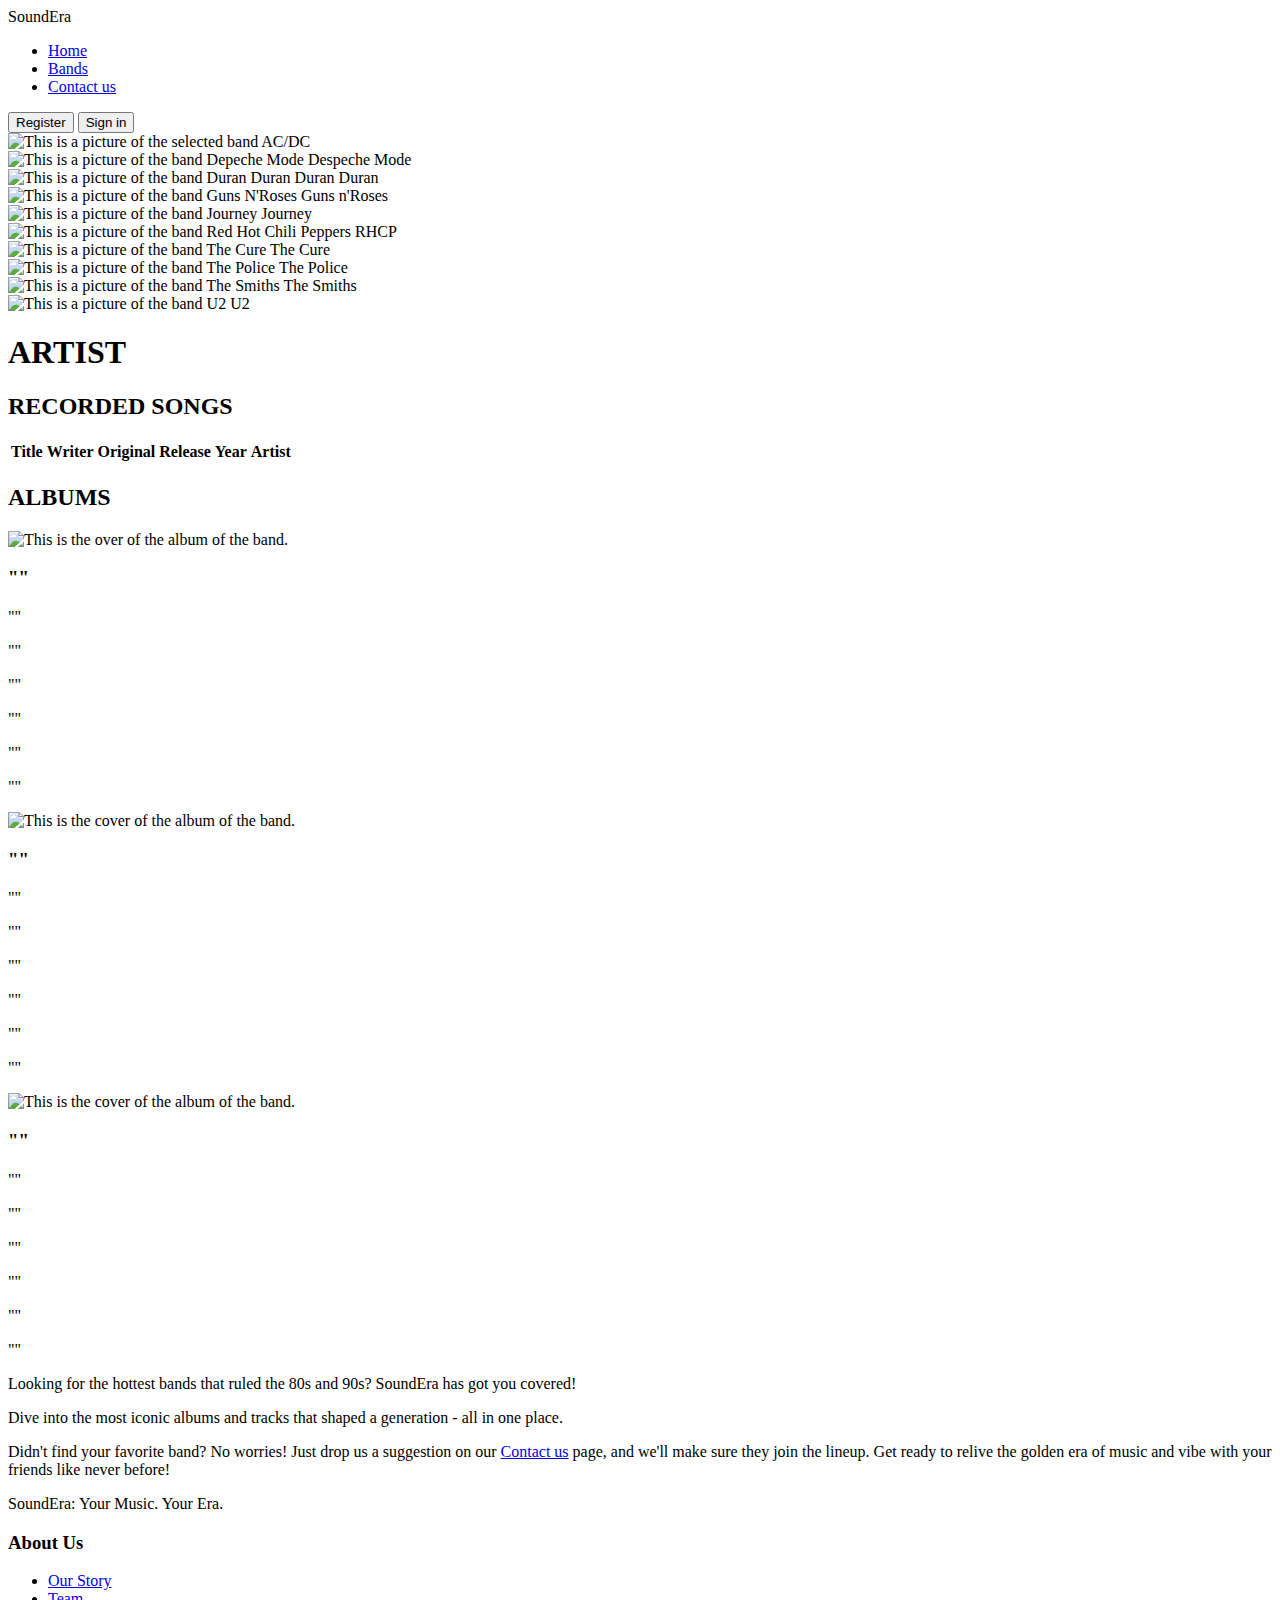
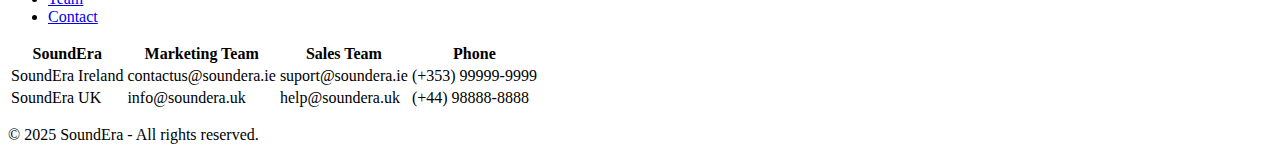
==== bands.html @ 5b202214 "Add files via upload" ====
<!DOCTYPE html>
<html lang="en">
<head>
    <meta charset="UTF-8">
    <meta name="viewport" content="width=device-width, initial-scale=1.0">
    <link rel="preconnect" href="https://fonts.googleapis.com">
	<link rel="preconnect" href="https://fonts.gstatic.com" crossorigin>
	<link href="./assets/css/style.css" rel="stylesheet">
    <link href="https://fonts.googleapis.com/css2?family=Poppins:ital,wght@0,100;0,200;0,300;0,400;0,500;0,600;0,700;0,800;0,900;1,100;1,200;1,300;1,400;1,500;1,600;1,700;1,800;1,900&display=swap" rel="stylesheet">
    <script src="./assets/scripts/index.js"></script>
    <title>Bands</title>
</head>
<body class="body-bands">
    <div class="top-bar">
        <div class="top-bar-logo">
            <label>SoundEra</label>
        </div>
        <!-- This is the logo section -->
        <div class="nav-bar">
            <nav>
                <ul>
                    <li><a href="index.html">Home</a></li>
                    <li><a href="bands.html">Bands</a></li>
                    <li><a href="contactUs.html">Contact us</a></li>
                </ul>			
            </nav>
        </div>
        <!-- These are the navbar and navigation list -->
        <div class="btn-register">
            <input type="button" value="Register" id="btn-register">
            <input type="button" value="Sign in" id="btn-login">
        </div>
        <!-- These are the login and register buttons -->
    </div>
    <div class="music-list-container">
    <div class="music-img-container">
        <div class="music-topic" onclick="filterByBand('AC/DC')">
            <img src="./assets/images/acdc.jpg" alt="This is a picture of the selected band">
            <span>AC/DC</span>
        </div>
        <div class="music-topic" onclick="filterByBand('Depeche Mode')">
            <img src="./assets/images/depeche-mode.jpg" alt="This is a picture of the band Depeche Mode" >
            <span>Despeche Mode</span>
        </div>
        <div class="music-topic" onclick="filterByBand('Duran Duran')">
            <img src="./assets/images/duran-duran.jpg" alt="This is a picture of the band Duran Duran" >
            <span>Duran Duran</span>
        </div>
        <div class="music-topic" onclick="filterByBand(`Guns N' Roses`)">
            <img src="./assets/images/guns-n-roses.jpg" alt="This is a picture of the band Guns N'Roses">
            <span>Guns n'Roses</span>
        </div>
        <div class="music-topic" onclick="filterByBand('Journey')">
            <img src="./assets/images/journey.jpg" alt="This is a picture of the band Journey" >
            <span>Journey</span>
        </div>
        <div class="music-topic" onclick="filterByBand('Red Hot Chili Peppers')">
            <img src="./assets/images/rhcp-2.jpg" alt="This is a picture of the band Red Hot Chili Peppers">
            <span>RHCP</span>
        </div>
        <div class="music-topic" onclick="filterByBand('The Cure')">
            <img src="./assets/images/the-cure.jpg" alt="This is a picture of the band The Cure">
            <span>The Cure</span>
        </div>
        <div class="music-topic" onclick="filterByBand('The Police')">
            <img src="./assets/images/the-police.jpg" alt="This is a picture of the band The Police" >
            <span>The Police</span>
        </div>
        <div class="music-topic" onclick="filterByBand('The Smiths')">
            <img src="./assets/images/the-smiths.jpg" alt="This is a picture of the band The Smiths" >
            <span>The Smiths</span>
        </div>
        <div class="music-topic" onclick="filterByBand('U2')">
            <img src="./assets/images/U2.jpg" alt="This is a picture of the band U2" >
            <span>U2</span>
        </div>
    </div>
        <div class="history-container">
            <h1 id="band-title">ARTIST</h1>
            <p id="band-history"></p>
        </div>
        <div class="music-table-container">
            <h2>RECORDED SONGS</h2>
            <table id="songs-list">
                <tbody>
                    <tr>
                        <th>Title</th>
                        <th>Writer</th>
                        <th>Original Release</th>
                        <th>Year</th>
                        <th>Artist</th>
                    </tr>
                </tbody>
            </table>
        </div>
        <div class="albums-container">
            <div class="album-container">
                <h2>ALBUMS</h2>
                <div class="album-box">
                    <img src="./assets/images/acdc.jpg" class="album-picture" alt="This is the over of the album of the band.">
                    <h3 class="album-title">""</h3>
                    <p class="release-date">""</p>
                    <p class="recorded">""</p>
                    <p class="studio">""</p>
                    <p class="length">""</p>
                    <p class="label">""</p>
                    <p class="producer">""</p>       
                </div>
                <div class="album-box">
                    <img src="./assets/images/acdc.jpg" alt="This is the cover of the album of the band.">
                    <h3 class="album-title">""</h3>
                    <p class="release-date">""</p>
                    <p class="recorded">""</p>
                    <p class="studio">""</p>
                    <p class="length">""</p>
                    <p class="label">""</p>
                    <p class="producer">""</p>       
                </div>
                <div class="album-box">
                    <img src="./assets/images/acdc.jpg" alt="This is the cover of the album of the band.">
                    <h3 class="album-title">""</h3>
                    <p class="release-date">""</p>
                    <p class="recorded">""</p>
                    <p class="studio">""</p>
                    <p class="length">""</p>
                    <p class="label">""</p>
                    <p class="producer">""</p>       
                </div>
            </div>
        </div>
    </div>
    <!-- This is the filter section where the user can choose which band they would like to read about -->
    <div class="gallery-container">
        <div class="gallery-card">
            <p>Looking for the hottest bands that ruled the 80s and 90s? SoundEra has got you covered!</p>
            <p>Dive into the most iconic albums and tracks that shaped a generation - all in one place.</p>
            <p>Didn't find your favorite band? No worries! Just drop us a suggestion on our <a href="contactus.html">Contact us</a> page, and we'll make sure they join the lineup. Get ready to relive the golden era of music and vibe with your friends like never before!</p>
            <p>SoundEra: Your Music. Your Era.</p>
        </div>
	</div>
    <!-- This is the marketing section with paragraphs moving in transition -->
    <footer class="footer">
        <div class="footer-container">
            <div class="footer-section">
                <h3>About Us</h3>
                <ul>
                    <li><a href="#">Our Story</a></li>
                    <li><a href="#">Team</a></li>
                    <li><a href="#">Contact</a></li>
                </ul>
            </div>
			<div class="footer-contact-table-section">
				<table>
					<thead>
						<tr>
							<th>SoundEra</th>
							<th>Marketing Team</th>
							<th>Sales Team</th>
							<th>Phone</th>
						</tr>
					</thead>
					<tbody>
						<tr>
							<td>SoundEra Ireland</td>
							<td>contactus@soundera.ie</td>
							<td>suport@soundera.ie</td>
							<td>(+353) 99999-9999</td>
						</tr>
						<tr>
							<td>SoundEra UK</td>
							<td>info@soundera.uk</td>
							<td>help@soundera.uk</td>
							<td>(+44) 98888-8888</td>
						</tr>
					</tbody>
				</table>
			</div>
        </div>
        <p class="footer-bottom">&copy; 2025 SoundEra - All rights reserved.</p>
    </footer>
	<!-- This is the footer page -->
    <!-- This is the footer section -->
    
</body>
</html>
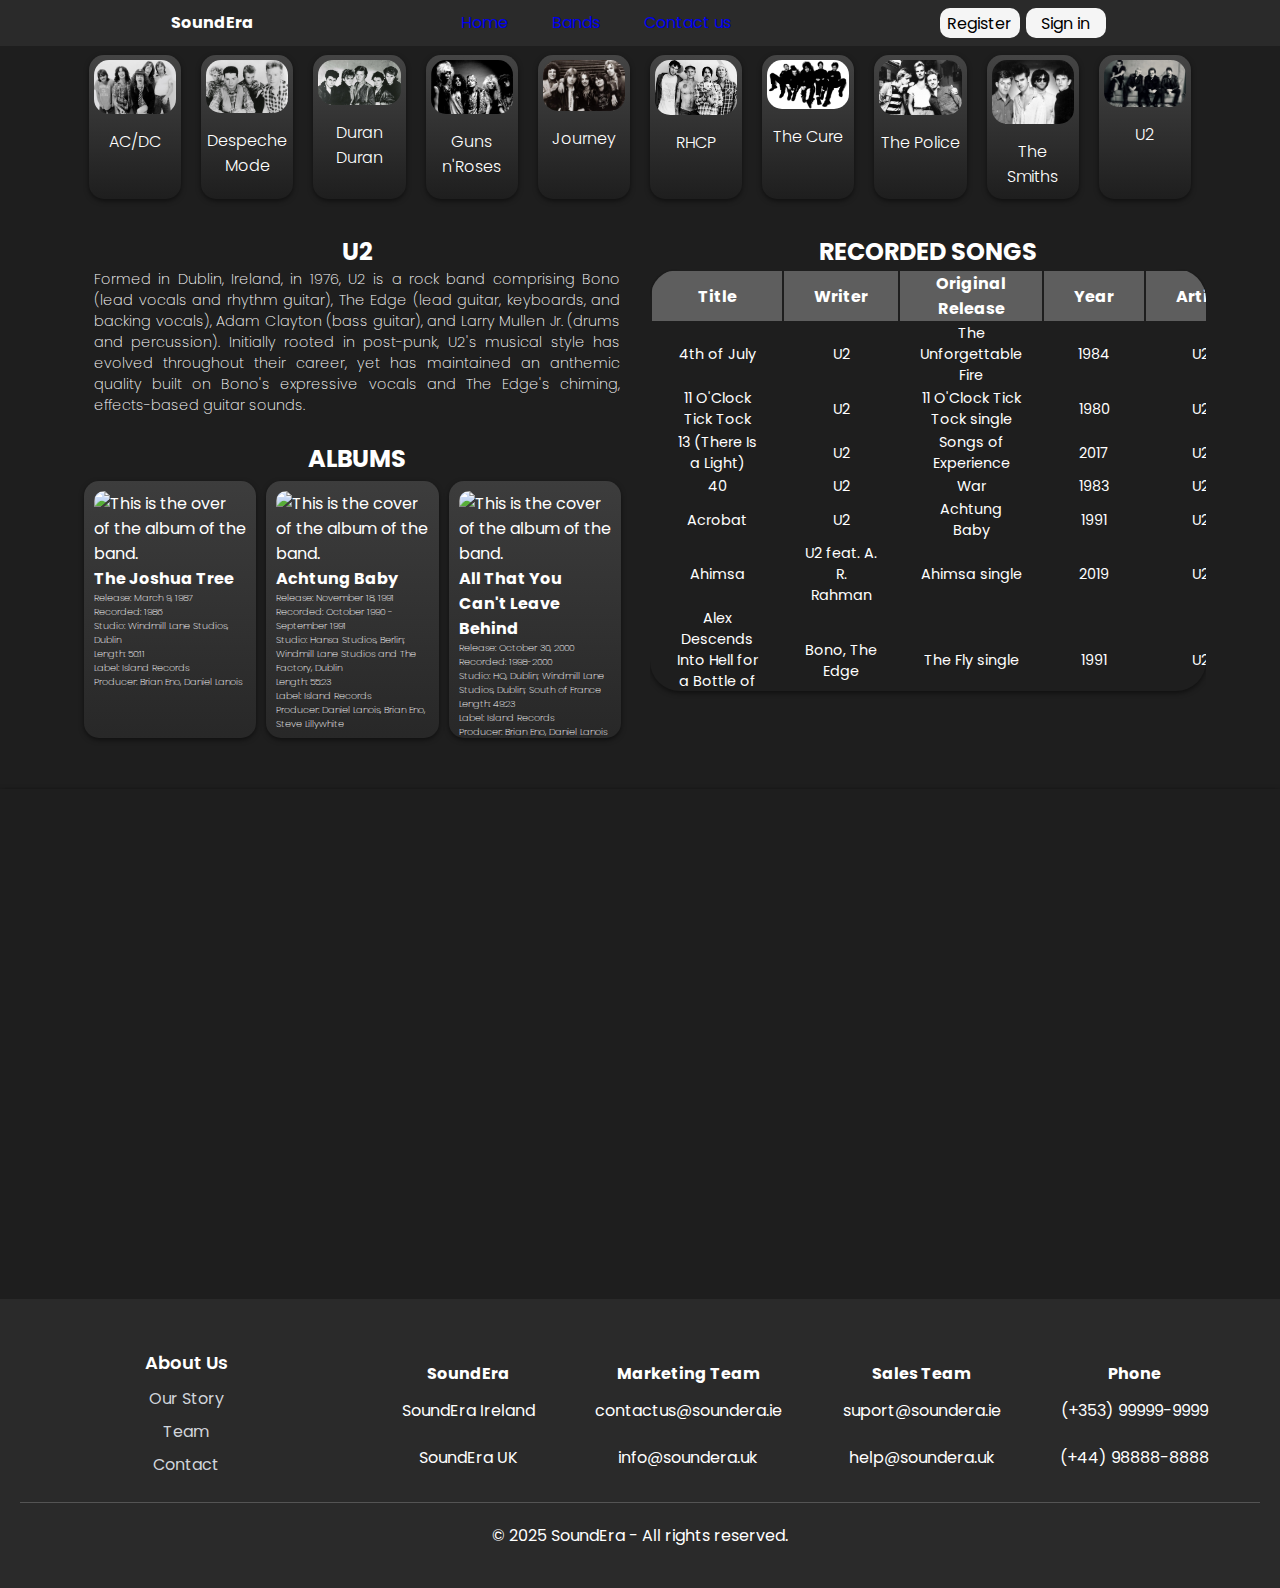
==== commit cd0cf592: "Update bands.html" ====
--- a/bands.html
+++ b/bands.html
@@ -4,10 +4,10 @@
     <meta charset="UTF-8">
     <meta name="viewport" content="width=device-width, initial-scale=1.0">
     <link rel="preconnect" href="https://fonts.googleapis.com">
-	<link rel="preconnect" href="https://fonts.gstatic.com" crossorigin>
-	<link href="./assets/css/style.css" rel="stylesheet">
+    <link rel="preconnect" href="https://fonts.gstatic.com" crossorigin>
+    <link href="style.css" rel="stylesheet">
     <link href="https://fonts.googleapis.com/css2?family=Poppins:ital,wght@0,100;0,200;0,300;0,400;0,500;0,600;0,700;0,800;0,900;1,100;1,200;1,300;1,400;1,500;1,600;1,700;1,800;1,900&display=swap" rel="stylesheet">
-    <script src="./assets/scripts/index.js"></script>
+    <script src="index.js"></script>
     <title>Bands</title>
 </head>
 <body class="body-bands">
@@ -35,43 +35,43 @@
     <div class="music-list-container">
     <div class="music-img-container">
         <div class="music-topic" onclick="filterByBand('AC/DC')">
-            <img src="./assets/images/acdc.jpg" alt="This is a picture of the selected band">
+            <img src="acdc.jpg" alt="This is a picture of the selected band">
             <span>AC/DC</span>
         </div>
         <div class="music-topic" onclick="filterByBand('Depeche Mode')">
-            <img src="./assets/images/depeche-mode.jpg" alt="This is a picture of the band Depeche Mode" >
+            <img src="depeche-mode.jpg" alt="This is a picture of the band Depeche Mode" >
             <span>Despeche Mode</span>
         </div>
         <div class="music-topic" onclick="filterByBand('Duran Duran')">
-            <img src="./assets/images/duran-duran.jpg" alt="This is a picture of the band Duran Duran" >
+            <img src="duran-duran.jpg" alt="This is a picture of the band Duran Duran" >
             <span>Duran Duran</span>
         </div>
         <div class="music-topic" onclick="filterByBand(`Guns N' Roses`)">
-            <img src="./assets/images/guns-n-roses.jpg" alt="This is a picture of the band Guns N'Roses">
+            <img src="guns-n-roses.jpg" alt="This is a picture of the band Guns N'Roses">
             <span>Guns n'Roses</span>
         </div>
         <div class="music-topic" onclick="filterByBand('Journey')">
-            <img src="./assets/images/journey.jpg" alt="This is a picture of the band Journey" >
+            <img src="journey.jpg" alt="This is a picture of the band Journey" >
             <span>Journey</span>
         </div>
         <div class="music-topic" onclick="filterByBand('Red Hot Chili Peppers')">
-            <img src="./assets/images/rhcp-2.jpg" alt="This is a picture of the band Red Hot Chili Peppers">
+            <img src="rhcp-2.jpg" alt="This is a picture of the band Red Hot Chili Peppers">
             <span>RHCP</span>
         </div>
         <div class="music-topic" onclick="filterByBand('The Cure')">
-            <img src="./assets/images/the-cure.jpg" alt="This is a picture of the band The Cure">
+            <img src="the-cure.jpg" alt="This is a picture of the band The Cure">
             <span>The Cure</span>
         </div>
         <div class="music-topic" onclick="filterByBand('The Police')">
-            <img src="./assets/images/the-police.jpg" alt="This is a picture of the band The Police" >
+            <img src="the-police.jpg" alt="This is a picture of the band The Police" >
             <span>The Police</span>
         </div>
         <div class="music-topic" onclick="filterByBand('The Smiths')">
-            <img src="./assets/images/the-smiths.jpg" alt="This is a picture of the band The Smiths" >
+            <img src="the-smiths.jpg" alt="This is a picture of the band The Smiths" >
             <span>The Smiths</span>
         </div>
         <div class="music-topic" onclick="filterByBand('U2')">
-            <img src="./assets/images/U2.jpg" alt="This is a picture of the band U2" >
+            <img src="U2.jpg" alt="This is a picture of the band U2" >
             <span>U2</span>
         </div>
     </div>
@@ -97,7 +97,7 @@
             <div class="album-container">
                 <h2>ALBUMS</h2>
                 <div class="album-box">
-                    <img src="./assets/images/acdc.jpg" class="album-picture" alt="This is the over of the album of the band.">
+                    <img src="acdc.jpg" class="album-picture" alt="This is the over of the album of the band.">
                     <h3 class="album-title">""</h3>
                     <p class="release-date">""</p>
                     <p class="recorded">""</p>
@@ -107,7 +107,7 @@
                     <p class="producer">""</p>       
                 </div>
                 <div class="album-box">
-                    <img src="./assets/images/acdc.jpg" alt="This is the cover of the album of the band.">
+                    <img src="acdc.jpg" alt="This is the cover of the album of the band.">
                     <h3 class="album-title">""</h3>
                     <p class="release-date">""</p>
                     <p class="recorded">""</p>
@@ -117,7 +117,7 @@
                     <p class="producer">""</p>       
                 </div>
                 <div class="album-box">
-                    <img src="./assets/images/acdc.jpg" alt="This is the cover of the album of the band.">
+                    <img src="acdc.jpg" alt="This is the cover of the album of the band.">
                     <h3 class="album-title">""</h3>
                     <p class="release-date">""</p>
                     <p class="recorded">""</p>
@@ -182,4 +182,4 @@
     <!-- This is the footer section -->
     
 </body>
-</html>+</html>
--- a/style.css
+++ b/style.css
@@ -0,0 +1,755 @@
+/* ========================= */
+/* START - Style CSS file    */
+/* ========================= */
+
+/* Setting up CSS variables for colors used throughout the site */
+
+ :root {
+	/* Background Colours */
+	--primary-colour:#1E1E1E;
+	--secondary-colour:#2a2a2a;
+	--opacity-colour:rgba(0, 0, 0, 0.5);
+
+	/* Font colours */
+	--primary-font-color:white;
+	--secondary-font-color:#D1D5DB;
+
+	/* Buttons Colours */
+	--primary-buttons-color:#ff4400;
+	--font-buttons-color:#4B5563;
+
+	/*Input Colours */
+	--primary-input-color:rgb(245, 245, 245);
+
+	/* Hover Colors Effects */
+	--primary-hover-color:#b82b2b;
+
+}
+
+/* Default styles applied to all elements for consistency */
+
+* {
+	margin:0;
+	padding:0;
+	box-sizing: border-box;
+	font-family:"Poppins",serif;
+	font-size:16px;
+	border: none;
+	text-decoration: none;
+	transition: opacity 0.5s ease-in-out;
+} 
+
+/* Base styles for the HTML and body */
+html {
+	width: 100%;
+	height: 100%;
+	scroll-behavior: smooth;
+}
+
+/* Main page body styling */
+.body-main,
+.body-aboutUs,
+.body-bands {
+	display: flex;
+	width: 100%;
+	flex-direction: column;
+	align-items: center;
+	background-color:var(--primary-colour);
+}
+
+.body-aboutUs {
+	font-family: system-ui, -apple-system, BlinkMacSystemFont, 'Segoe UI', Roboto, Oxygen, Ubuntu, Cantarell, 'Open Sans', 'Helvetica Neue', sans-serif;
+}
+
+/* Special height adjustment for the main page */
+.body-main {
+	height: 400vh;
+}
+
+/* ========================= */
+/* START - Home Page Styles  */
+/* ========================= */
+
+/*It sets style to the top bar, main container, gallery and footer sections. */
+
+/* Top and Nav Bar */
+
+.top-bar,
+.nav-bar,
+.top-bar .btn-register {
+	display:flex;
+}
+
+.top-bar {
+	position: fixed;
+	max-width: 100%;
+	min-width: 100%;
+	justify-content: space-evenly;
+	background-color: var(--secondary-colour) ;
+	z-index: 50;
+}
+
+/* Logo positioning */
+.top-bar-logo {
+	margin: 10px 20px 10px 20px;
+	
+}
+.top-bar-logo label {
+	color: var(--primary-font-color);
+	font-weight: 700;
+	font-size: 1em;
+}
+
+/* Registration button styles */
+.top-bar .btn-register {
+	justify-content: space-between;
+	padding: 5px 20px 5px 20px;
+	color:var(--primary-buttons-color);
+}
+.nav-bar {
+	justify-content: space-around;
+	flex-direction: row;
+	color:var(--primary-font-color);
+	padding: 10px 0px 0px 30px;
+	border-radius:5px;
+}
+.nav-bar li {
+	display: inline;
+	text-decoration: none;
+	margin-right: 30px;
+	padding: 5px;
+	cursor: pointer;
+}
+
+.nav-bar a:visited {
+	color:var(--secondary-font-color);
+}
+
+
+.top-bar .btn-register input {
+	width: 80px;
+	height: 30px;
+	border-radius: 10px;
+	border: none;
+	margin:3px;
+	background-color: var(--primary-input-color);
+	cursor: pointer;
+}
+
+/* Navbar hover effects */
+.nav-bar li:hover, .nav-bar input[type="button"]:hover {
+	background-color: var(--primary-buttons-color);
+	border-radius: 10px;
+	transition: background-color 0.3s ease, color 0.3s ease;
+}
+
+
+/* Main Container */
+.title-container {
+	display: flex;
+	flex-direction: column;
+	justify-content: center;
+	align-items: center;
+	text-align: center;
+	width: 100%;
+	height: 30%;
+	margin-bottom:20px;
+	background-image: url(../images/radio.jpg); /* Uzzaman, Shakib. 2023. A black and white photo of an old radio. Available at: https://unsplash.com/photos/a-black-and-white-photo-of-an-old-radio-yz2SzN6KDEA */
+	background-size:cover;
+	background-position: left;
+	filter: contrast(140%);
+	
+
+}
+
+
+.title-container h1 {
+	font-size: 3em;
+	color: var(--primary-font-color);
+	
+}
+
+.title-container h2 {
+	font-size:1.5em;
+	font-weight: 100;
+	color: var(--primary-font-color);
+	
+}
+
+/* Content section */ 
+
+.section-container {
+	display: flex;
+	flex-direction: row;
+	justify-content: space-around;
+	width:100%;
+	height: 15%;
+	align-items: center;
+	text-align: center;
+	margin: 20px 0 30px 0;
+	background: rgb(0, 0, 0);
+	background: linear-gradient(313deg, rgb(0, 0, 0) 0%, rgba(0,0,0,1) 34%, rgba(64,64,64,1) 100%);
+
+}
+
+.section-card {
+	color: var(--primary-font-color);
+	font-weight: 200;
+	opacity: 0.5;
+}
+
+.section-container > * {
+	max-width: 20%;
+	max-height: 100%;
+
+}
+
+.section-card:nth-child(1){
+	text-align: end;
+}
+
+.section-card:nth-child(3){
+	text-align: start;
+}
+
+.section-container>*:hover {
+	transition: 0.2s ease-in-out;
+	font-weight: 350;
+	opacity: 1;
+
+}
+
+/* Section Mosaic highlights */
+
+.mosaic-section {
+	display: flex;
+	flex-direction: row;
+	width: 100%;
+	height: 43%;
+
+}
+
+.mosaic-section .mosaic-cards {
+	display: flex;
+	flex-direction: column;
+	max-width: 33.3%;
+	height: 100%;
+	position: relative;
+	overflow: hidden;
+	
+}
+
+.mosaic-section .mosaic-cards img {
+	display: block;
+	transition: transform 0.3s ease-in-out; 
+	filter: contrast(120%);
+	width: 100%;
+}
+
+.mosaic-section .mosaic-cards img:hover{
+	transform: scale(1.1);
+	cursor: pointer;
+}
+
+/* =========================*/
+/* General Footer Styles    */
+/* =========================*/
+
+.footer {
+	width: 100%;
+    background: var(--secondary-colour);
+    color: var(--primary-font-color);
+    padding: 40px 20px;
+    text-align: center;
+}
+
+.footer-container {
+    display: flex;
+    justify-content: space-between;
+    flex-wrap: wrap;
+    max-width: 100%;
+	margin-bottom: 20px;
+    border-bottom: 1px solid rgba(255, 255, 255, 0.2);
+}
+
+/* Footer Sections */
+.footer-section {
+    flex: 1;
+    min-width: 250px;
+    margin: 10px;
+}
+
+.footer-section h3 {
+    font-size: 18px;
+    margin-bottom: 10px;
+    font-weight: 600;
+}
+
+.footer-section ul {
+    list-style: none;
+    padding: 0;
+}
+
+.footer-section ul li {
+    margin: 8px 0;
+}
+
+.footer-section ul li a {
+    text-decoration: none;
+    color: var(--secondary-font-color);
+    transition: 0.3s;
+}
+
+.footer-section ul li a:hover {
+    color: var(--primary-font-color);
+}
+
+/* Contact table Style */
+
+.footer-contact-table-section {
+	display: flex;
+	flex-direction: column;
+	justify-content: center;
+	text-align: center;
+	align-content: center;
+	width: 70%;
+	height: 10%;
+	margin:20px;
+	border-radius: 5px;
+}
+.footer-contact-table-section h2 {
+	width: 100%;
+	color: var(--primary-font-color);
+}
+
+.footer-contact-table-section table {
+	margin:0;
+
+}
+.footer-contact-table-section table td{
+	padding: 10px;
+	padding-inline: 20px;
+	border-collapse: collapse;
+	
+}
+.footer-contact-table-section table th {
+	color: var(--primary-font-color);
+}
+
+
+/* Home Page (index.html) - END STYLE */
+
+
+/* ========================= */
+/* START -Band Page Styles   */
+/* ========================= */
+
+
+/* Filter Section for selecting bands */
+
+.music-topic {
+	display: flex;
+	position: relative;
+	flex-direction: column;
+	justify-content:start;	
+	align-items: center;
+	text-align: center;
+	width: 100%;
+	height: 90%;
+	margin:10px;
+	padding: 5px;
+	background: linear-gradient(180deg, rgba(94, 94, 94, 0.6) 0%, rgba(125,125,125,0) 100%);
+	border-radius: 15px;
+	box-shadow: 0 2px 5px rgba(0, 0, 0, 0.5);
+	
+}
+
+.music-img-container {
+	display: flex;
+	grid-area: filter;
+	padding:5px;
+	width: 100%;
+	height:90%;
+	border-radius: 40px;
+	margin:0 0 20px 0;
+
+}
+
+.music-img-container span {
+	color: var(--primary-font-color);
+	font-weight: 300;
+	font-size: 1em;
+}
+
+.music-img-container img {
+	max-width: 100%;
+	max-height: 50%;
+	border-radius: 15px;
+	margin-bottom:15px;
+}
+
+.music-list-container {
+	display: grid;
+	width: 90%;
+	height: auto;
+	grid-template-columns: 1fr 1fr;
+	grid-template-rows: auto auto auto;
+	grid-template-areas: 
+		"filter filter"
+		"history table"
+		"albums table";
+	padding:10px;
+	margin-bottom: 20px;
+	border-radius: 0 0 20px 20px;
+	margin-top:30px;
+}
+
+.music-list-container>* {
+	padding:5px;
+}
+
+.music-topic:hover{
+	background: linear-gradient(180deg, var(--primary-hover-color) 0%, rgba(125,125,125,0.1) 100%);
+	cursor: pointer;
+	transition: 0.1s ease;
+	transform: scale(1.1);
+}
+
+/* Band History Section */
+
+.history-container {
+	grid-area: history;
+	color:var(--primary-font-color);
+	font-weight: 200;
+	font-size: 1em;
+	width: 100%;
+	height: 100%;
+	padding:5px 20px 0 20px;
+	margin: 0 0 10px 0;
+	border-radius: 15px;	
+}
+
+.history-container p {
+	font-size: 0.9em;
+	text-align: justify;
+}
+
+.history-container h1#band-title {
+	font-size: 1.5em;
+	text-align: center;
+}
+
+/* Albums section */
+
+.albums-container {
+	display: flex;
+	flex-direction: row;
+	justify-content: center;
+	width: 100%;
+	height: 80%;
+	grid-area: albums;
+	border-radius: 15px;
+	margin: 10px 0 0 0;
+	color:var(--primary-font-color);
+	
+}
+
+/* Album box for displaying album covers */
+
+.album-box {
+	width: 31%;
+	height: 100%;
+	float: left;
+	padding:10px;
+	margin:5px;
+	border-radius: 15px;
+	box-shadow: 0 2px 5px rgba(0, 0, 0, 0.5);
+	background: linear-gradient(180deg, rgba(81, 81, 81, 0.6) 0%, rgba(125,125,125,0.1) 100%);
+}
+
+.album-box p {
+	font-size: 0.6em;
+	font-weight: 200;
+	text-align: left;
+}
+
+.albums-container img {
+	width: 45%;
+	height: 30%;
+	border-radius:10px;
+}
+
+.album-box:hover {
+	background: linear-gradient(180deg, var(--primary-hover-color) 0%, rgba(125,125,125,0.1) 100%);
+	cursor: pointer;
+	transition: 0.1s ease;
+	transform: scale(1.05);
+}
+
+/* Table section for displaying music recorded */
+
+.music-table-container {
+	grid-area: table;
+	height: 100%;
+	width: 100%;
+	margin:0 0 0 5px;
+	text-align: center;
+	overflow-y: hidden;
+	overflow-x: hidden;
+	border-radius: 20px;
+}
+
+.music-list-container h2 {
+	color: var(--primary-font-color);
+	font-size: 1.5em;
+	width: 100%;
+	text-align: center;
+}
+
+.music-table-container table {	
+	display: flex;
+	height: 100%;
+	width: auto;
+	color: white;
+	text-align: center;
+	border-radius: 25px;
+	overflow-y:hidden;
+	
+}
+
+.music-table-container table th:nth-child(5) {
+	border-top-right-radius: 20px;
+}
+
+.music-table-container table th:nth-child(1){
+	border-top-left-radius: 20px;
+}
+
+.music-table-container table tr {
+    height: 50px;
+	font-size: 1em;
+	height: 0.2em;
+
+}
+
+.music-table-container table tbody::-webkit-scrollbar, 
+.music-table-container table ::-webkit-scrollbar {
+	display: none;
+}
+
+.music-table-container table tbody {
+	overflow-y: auto;
+	overflow-x: hidden;
+	border-radius:30px;
+	box-shadow: 0 2px 5px rgba(0, 0, 0, 0.5);
+	height: 422px;
+}
+
+.music-table-container table th {
+	position: sticky;
+	top:0;
+	background: rgba(94, 94, 94);
+	padding-inline: 30px;
+	color: var(--primary-font-color);
+	width: 100%;
+	font-size: 1em;
+	vertical-align:center;
+	z-index: 10;
+	
+}
+
+.music-table-container table td {
+	font-size: 0.9em;
+	padding-inline-start: 20px;
+	padding-inline-end: 20px;
+	
+}
+
+.music-table-container table tr:hover>*:not(th){
+	background-color: var(--primary-font-color);
+	color: var(--primary-colour);
+	cursor:pointer;
+	opacity: 0.6;
+	box-shadow: 0 2px 5px rgba(0, 0, 0, 0.5);
+}
+
+/* Gallery Section for displaying marketing texts*/
+
+.gallery-container {
+	display: flex;
+	flex-direction: column;
+	width: 100%;
+	color: var(--primary-font-color);
+	background-size: cover;
+}
+
+.gallery-card {
+	width: 100%;
+	height: 100%;
+	padding:10px;
+	box-shadow: 0 2px 5px rgba(0, 0, 0, 0.8);
+	background-color: var(--primary-colour);
+	
+}
+
+.gallery-card p {
+	margin: 50px;
+	justify-content:center;
+	font-weight: 100;
+	font-size: 20pt;
+	visibility: hidden;
+	animation: fadeCycle 20s infinite ease;
+}
+
+.gallery-card p a {
+	text-decoration: none;
+	color: var(--filter-hover);
+	font-weight: 500;
+	font-size: 20pt;
+}
+
+.gallery-card #gallery_text1 {
+	grid-area:txtop;
+}
+
+.gallery-card img {
+	width: 50%;
+	height: 100%;
+	border-radius: 25px;
+	display: none;
+}
+
+/* Bands Page (bands.html) - END STYLE */
+
+/* Contact Us Page Style for displaying about us text and contact us form */
+
+.contactUs-main-container {
+	display: flex;
+	flex-direction: row;
+	justify-content: center;
+	height: 100%;
+	width: 100%;
+	align-items: center;
+	background-image: url(../images/background1.jpg); /* Ervi, Sebastian. 2019.Rock band on Stage. Available at: https://unsplash.com/photos/rock-band-on-stage-uCZVEo8iT9Q */
+	background-size: cover;
+
+}
+
+.contactUs-main-container {
+	padding:20px;
+}
+
+.aboutUs-box {
+	width: 50%;
+	height: 50%;
+	margin: 0 20px 20px 20px;
+	padding:20px;
+	font-weight: 200;
+	border-radius: 20px;
+	box-shadow: 0 2px 5px rgba(0, 0, 0, 0.5);
+	background-color: var(--opacity-colour);
+	color: var(--primary-font-color);
+}
+
+
+.contactUs-main-container p{
+	text-align: justify;
+	font-size: 14pt;
+}
+
+.contactUs-main-container h1, 
+.contactUs-main-container h2 {
+	text-align: center;
+	font-size: 20pt;
+	padding-top: 10px;
+}
+
+.form-box {
+	display: flex;
+	flex-direction: column;
+	width: 30%;
+	height: auto;
+	padding: 0 20px 20px 20px;
+	justify-content: center;
+	border-radius: 20px;
+	margin: 30px 10px 10px 10px;
+	color:var(--primary-font-color);
+	box-shadow: 0 2px 5px rgba(0, 0, 0, 0.5);
+	background-color: var(--opacity-colour);
+
+}
+.form-box>* {
+	margin:2px;
+}
+
+.form-box input, .form-box textarea, .form-box select {
+	border:1px solid rgba(255, 255, 255, 0.1);
+	background-color: var(--primary-input-color);
+	border-radius: 7px;
+	color: var(--primary-colour);
+	overflow: hidden;
+}
+
+.form-box span > *
+{
+	display: inline-block;
+	margin: 5px;
+}
+
+.form-box textarea {
+	height: 70px;
+	margin-bottom: 5px;
+	resize: none;
+}
+
+.form-box input[type="submit"] {
+	background-color: var(--primary-buttons-color);
+	color: var(--primary-font-color);
+}
+
+
+/* Animation and keyframes effects */
+
+.gallery-card p:nth-child(1) {
+    animation-delay: 0s;
+}
+
+.gallery-card p:nth-child(2) {
+    animation-delay: 5s;
+}
+
+.gallery-card p:nth-child(3) {
+    animation-delay: 10s;
+}
+.gallery-card p:nth-child(4) {
+    animation-delay: 15s;
+}
+
+/* Fade effect for displaying marketing texts in gallery section */
+
+@keyframes fadeCycle {
+    0% { 
+		opacity: 0;
+	}
+    10% { 
+		opacity: 1;
+		visibility:visible;
+	}  
+    30% { 
+		opacity: 1;
+	}  
+    40% { 
+		opacity: 0;
+		visibility:hidden;
+	}  
+	
+    100% {
+		opacity: 0;
+	}
+}
+
+
+
+
+
+
